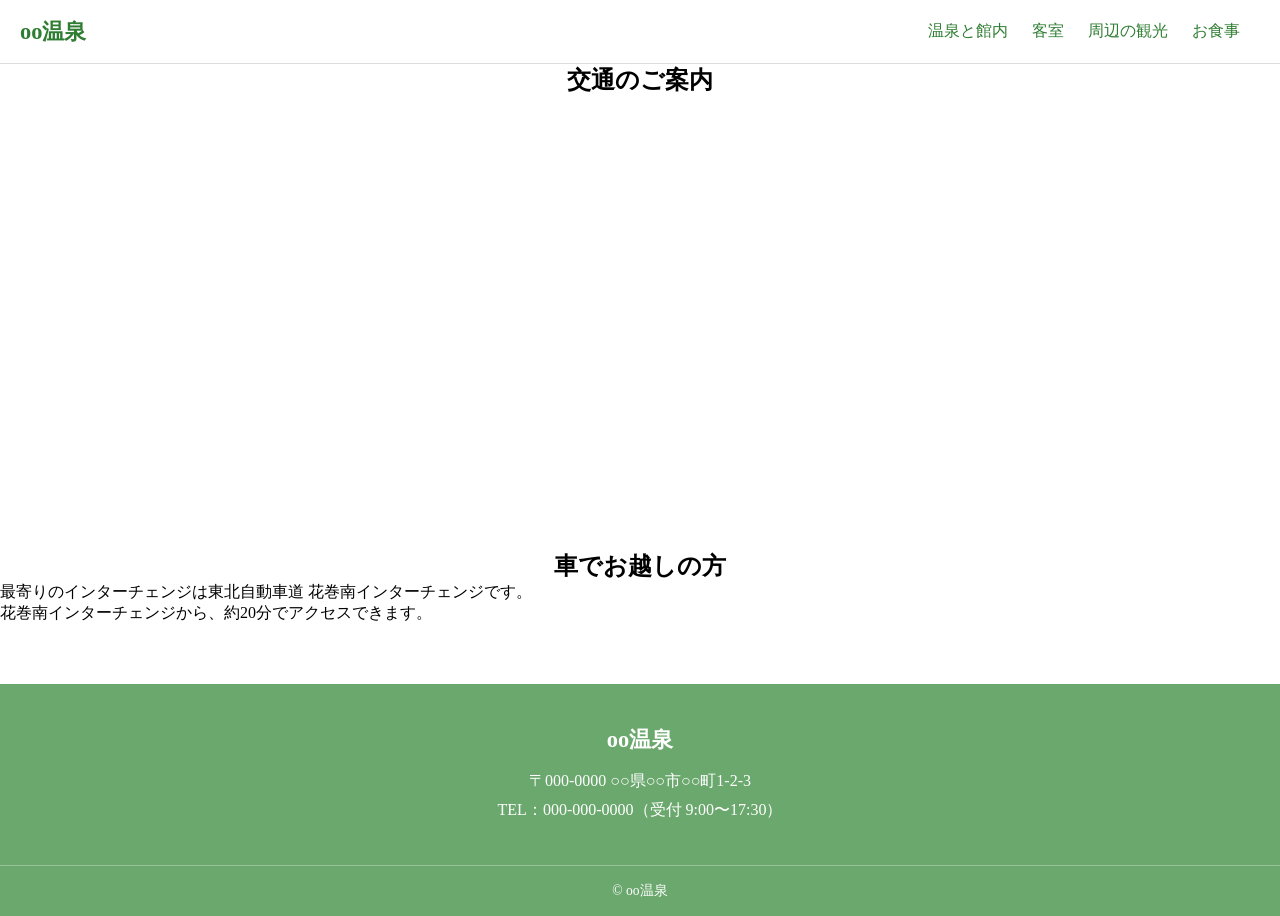
==== access.html @ 84c9ca55 "Merge branch 'feature-information' of github.com:hayqto/team-hotel into feature-information" ====
<!DOCTYPE html>
<html lang="ja">

<head>
    <meta charset="UTF-8">
    <meta name="viewport" content="width=device-width, initial-scale=1.0">
    <link rel="stylesheet" href="css/style.css">
    <link rel="stylesheet" href="access.css">
    <title>アクセス</title>
</head>

<body>
    <header class="onsen-header">
        <div class="header-inner">
            <a href="index.html" class="site-title">oo温泉</a>
            <nav class="onsen-nav">
                <ul>
                    <li><a href="onsen.html">温泉と館内</a></li>
                    <li><a href="rooms.html">客室</a></li>
                    <li><a href="access.html">周辺の観光</a></li>
                    <li><a href="meals.html">お食事</a></li>
                </ul>
            </nav>
        </div>
    </header>
    <main>
        <h2>交通のご案内</h2>
        <iframe
            src="https://www.google.com/maps/embed?pb=!1m18!1m12!1m3!1d3079.986793039101!2d140.9859439759645!3d39.46962707160754!2m3!1f0!2f0!3f0!3m2!1i1024!2i768!4f13.1!3m3!1m2!1s0x5f8f64be81b39d0b%3A0xbaac42d3a31636c8!2z57WQ44Gz44Gu5a6_IOaEm-mao-mkqA!5e0!3m2!1sja!2sjp!4v1793589703754!5m2!1sja!2sjp"
            width="600" height="450" style="border:0;" allowfullscreen="" loading="lazy"
            referrerpolicy="strict-origin-when-cross-origin"></iframe>
        <h2>車でお越しの方</h2>
        <p>最寄りのインターチェンジは東北自動車道 花巻南インターチェンジです。<br>
            花巻南インターチェンジから、約20分でアクセスできます。</p>
    </main>
    
    <footer class="onsen-footer">
        <div class="footer-inner">
            <div class="footer-info">
                <p class="footer-title">oo温泉</p>
                <address>
                    〒000-0000 ○○県○○市○○町1-2-3<br>
                    TEL：000-000-0000（受付 9:00〜17:30）
                </address>
            </div>
        </div>
        <p class="copyright">&copy; oo温泉</p>
    </footer>
</body>

</html>
---- css/style.css ----
* {
    margin: 0;
    padding: 0;
    box-sizing: border-box;
}

/* ヘッダー */
.onsen-header {
    background: #fff;
    border-bottom: 1px solid #ddd;
}

.onsen-header,
.onsen-header a {
    color: #2e7d32;
}

.header-inner {
    /* max-width: 1100px;
  margin: 0 auto; */
    padding: 16px 20px;
    display: flex;
    justify-content: space-between;
    align-items: center;
}

.onsen-nav {
    padding-right: 20px;
}

.site-title {
    font-size: 1.4rem;
    font-weight: bold;
    text-decoration: none;
}

.onsen-nav ul {
    list-style: none;
    display: flex;
    gap: 24px;
}

.onsen-nav a {
    text-decoration: none;
    padding-bottom: 4px;
    border-bottom: 2px solid transparent;
}

.onsen-nav a:hover {
    border-bottom-color: #2e7d32;
}

/* フッター */
.onsen-footer {
    background: #6ba86e;
    color: #fff;
    margin-top: 60px;
}

.footer-inner {
    padding: 40px 20px;
    text-align: center;
}

.footer-title {
    font-size: 1.4rem;
    font-weight: bold;
    margin-bottom: 12px;
}

.onsen-footer address {
    font-style: normal;
    line-height: 1.8;
}

.copyright {
    text-align: center;
    padding: 16px;
    font-size: 0.85rem;
    border-top: 1px solid rgba(255, 255, 255, 0.3);
}

/*見出しのフォントサイズと色*/
.section-title {
    font-family: "游明朝", serif;
    color: #547557;
    font-weight: normal;
}
---- access.css ----
h2 {
    text-align: center;
}
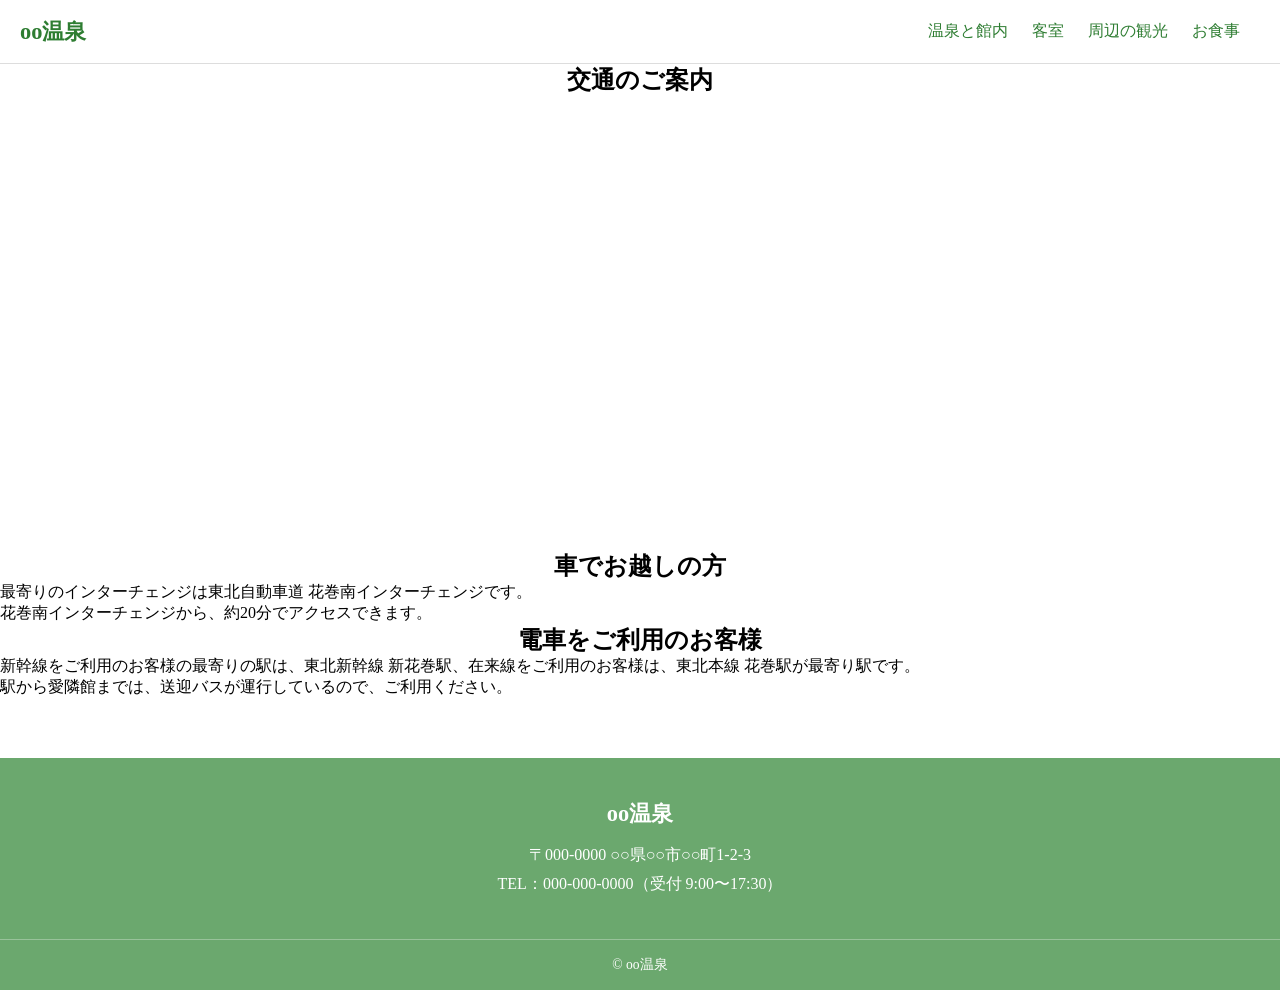
==== commit 376fa1f4: "Merge branch 'main' of github.com:hayqto/team-hotel into feature-top" ====
--- a/access.html
+++ b/access.html
@@ -5,7 +5,7 @@
     <meta charset="UTF-8">
     <meta name="viewport" content="width=device-width, initial-scale=1.0">
     <link rel="stylesheet" href="css/style.css">
-    <link rel="stylesheet" href="access.css">
+    <link rel="stylesheet" href="css/access.css">
     <title>アクセス</title>
 </head>
 
@@ -32,6 +32,11 @@
         <h2>車でお越しの方</h2>
         <p>最寄りのインターチェンジは東北自動車道 花巻南インターチェンジです。<br>
             花巻南インターチェンジから、約20分でアクセスできます。</p>
+        <h2>電車をご利用のお客様</h2>
+        <p>新幹線をご利用のお客様の最寄りの駅は、東北新幹線 新花巻駅、在来線をご利用のお客様は、東北本線 花巻駅が最寄り駅です。<br>
+            駅から愛隣館までは、送迎バスが運行しているので、ご利用ください。</p>
+
+        <div class="navi1"></div>
     </main>
     
     <footer class="onsen-footer">
--- a/css/style.css
+++ b/css/style.css
@@ -2,6 +2,7 @@
     margin: 0;
     padding: 0;
     box-sizing: border-box;
+    font-family: "游明朝",  serif;
 }
 
 /* ヘッダー */
@@ -50,6 +51,46 @@
     border-bottom-color: #2e7d32;
 }
 
+.hero img {
+    width: 100%;
+    height: 450px;
+}
+
+.annai {
+    background-color: #a3d8b4;
+    text-align: center;
+    padding: 40px 24px;
+    width: 80%;
+    max-width: 600px;
+    margin: 0 auto;
+}
+
+.annai p {
+    margin-bottom: 12px;
+    font-weight: bold;
+}
+
+.annai ul {
+    list-style: none;
+}
+.annai a{
+    text-decoration: none;
+}
+
+.annai li+li {
+    margin-top: 8px;
+}
+
+.yado h2{
+    display: inline-block;
+    margin-bottom: 32px;
+    border-bottom: 1px solid #6ba86e;
+}
+.yado {
+    margin-top: 100px;
+    text-align: center;
+}
+
 /* フッター */
 .onsen-footer {
     background: #6ba86e;
--- a/css/access.css
+++ b/css/access.css
@@ -0,0 +1,3 @@
+h2 {
+    text-align: center;
+}
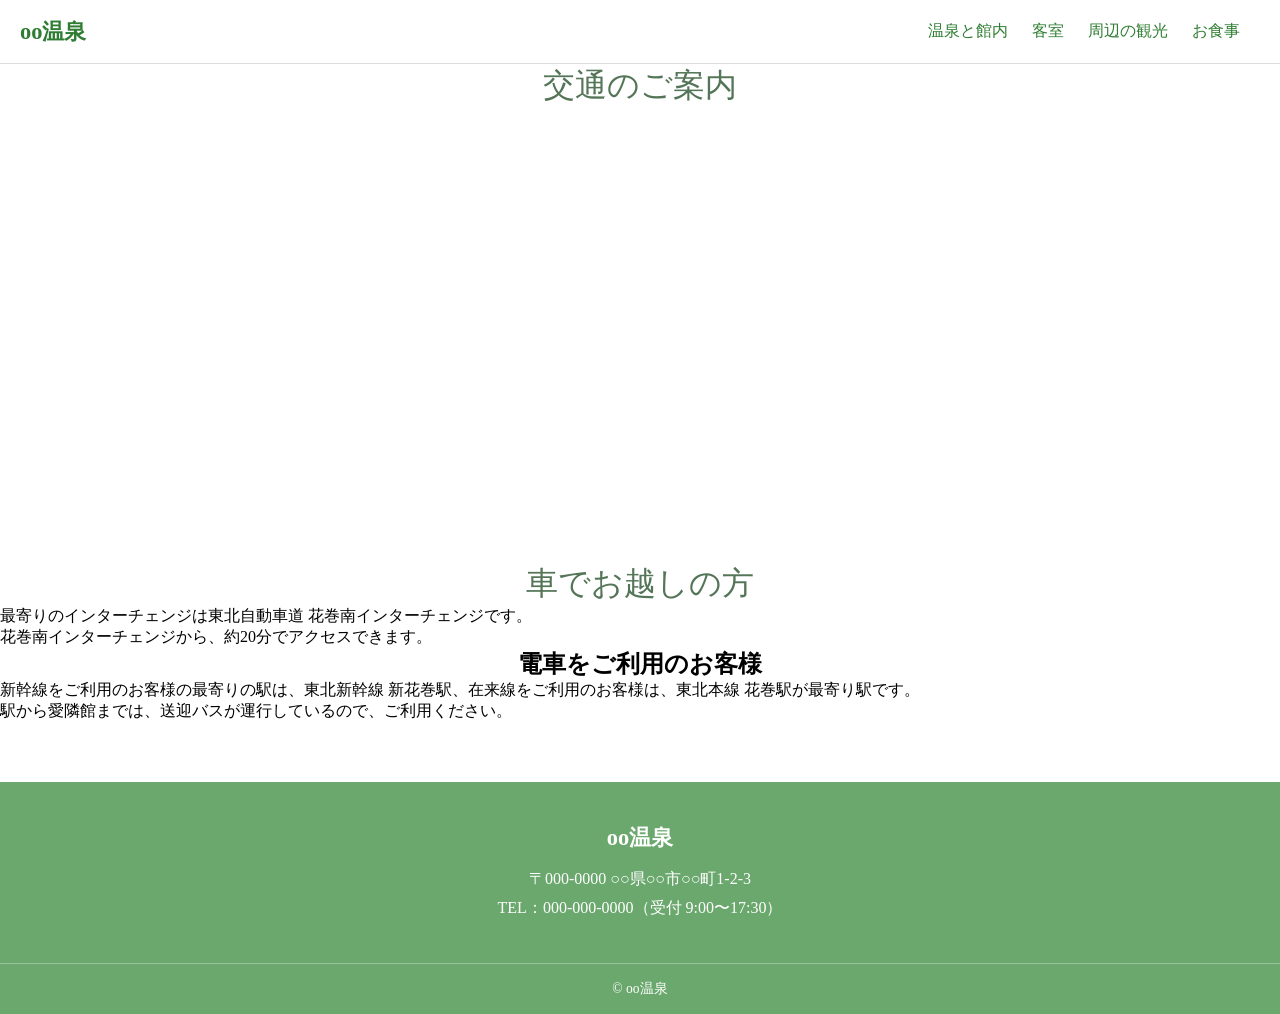
==== commit 51c07236: "imgフォルダの作成とstyle.cssの追記" ====
--- a/access.html
+++ b/access.html
@@ -1,3 +1,4 @@
+
 <!DOCTYPE html>
 <html lang="ja">
 
@@ -23,22 +24,31 @@
             </nav>
         </div>
     </header>
+
     <main>
-        <h2>交通のご案内</h2>
+        <h1 class="section-title">交通のご案内</h1>
+
         <iframe
             src="https://www.google.com/maps/embed?pb=!1m18!1m12!1m3!1d3079.986793039101!2d140.9859439759645!3d39.46962707160754!2m3!1f0!2f0!3f0!3m2!1i1024!2i768!4f13.1!3m3!1m2!1s0x5f8f64be81b39d0b%3A0xbaac42d3a31636c8!2z57WQ44Gz44Gu5a6_IOaEm-mao-mkqA!5e0!3m2!1sja!2sjp!4v1793589703754!5m2!1sja!2sjp"
             width="600" height="450" style="border:0;" allowfullscreen="" loading="lazy"
-            referrerpolicy="strict-origin-when-cross-origin"></iframe>
-        <h2>車でお越しの方</h2>
-        <p>最寄りのインターチェンジは東北自動車道 花巻南インターチェンジです。<br>
-            花巻南インターチェンジから、約20分でアクセスできます。</p>
+            referrerpolicy="strict-origin-when-cross-origin">
+        </iframe>
+
+        <h1 class="section-title">車でお越しの方</h1>
+        <p>
+            最寄りのインターチェンジは東北自動車道 花巻南インターチェンジです。<br>
+            花巻南インターチェンジから、約20分でアクセスできます。
+        </p>
+
         <h2>電車をご利用のお客様</h2>
-        <p>新幹線をご利用のお客様の最寄りの駅は、東北新幹線 新花巻駅、在来線をご利用のお客様は、東北本線 花巻駅が最寄り駅です。<br>
-            駅から愛隣館までは、送迎バスが運行しているので、ご利用ください。</p>
+        <p>
+            新幹線をご利用のお客様の最寄りの駅は、東北新幹線 新花巻駅、在来線をご利用のお客様は、東北本線 花巻駅が最寄り駅です。<br>
+            駅から愛隣館までは、送迎バスが運行しているので、ご利用ください。
+        </p>
 
         <div class="navi1"></div>
     </main>
-    
+
     <footer class="onsen-footer">
         <div class="footer-inner">
             <div class="footer-info">
@@ -53,4 +63,4 @@
     </footer>
 </body>
 
-</html>+</html>
--- a/css/style.css
+++ b/css/style.css
@@ -2,7 +2,6 @@
     margin: 0;
     padding: 0;
     box-sizing: border-box;
-    font-family: "游明朝",  serif;
 }
 
 /* ヘッダー */
@@ -51,46 +50,6 @@
     border-bottom-color: #2e7d32;
 }
 
-.hero img {
-    width: 100%;
-    height: 450px;
-}
-
-.annai {
-    background-color: #a3d8b4;
-    text-align: center;
-    padding: 40px 24px;
-    width: 80%;
-    max-width: 600px;
-    margin: 0 auto;
-}
-
-.annai p {
-    margin-bottom: 12px;
-    font-weight: bold;
-}
-
-.annai ul {
-    list-style: none;
-}
-.annai a{
-    text-decoration: none;
-}
-
-.annai li+li {
-    margin-top: 8px;
-}
-
-.yado h2{
-    display: inline-block;
-    margin-bottom: 32px;
-    border-bottom: 1px solid #6ba86e;
-}
-.yado {
-    margin-top: 100px;
-    text-align: center;
-}
-
 /* フッター */
 .onsen-footer {
     background: #6ba86e;
@@ -126,4 +85,8 @@
     font-family: "游明朝", serif;
     color: #547557;
     font-weight: normal;
+}
+
+h1 {
+    text-align: center;
 }
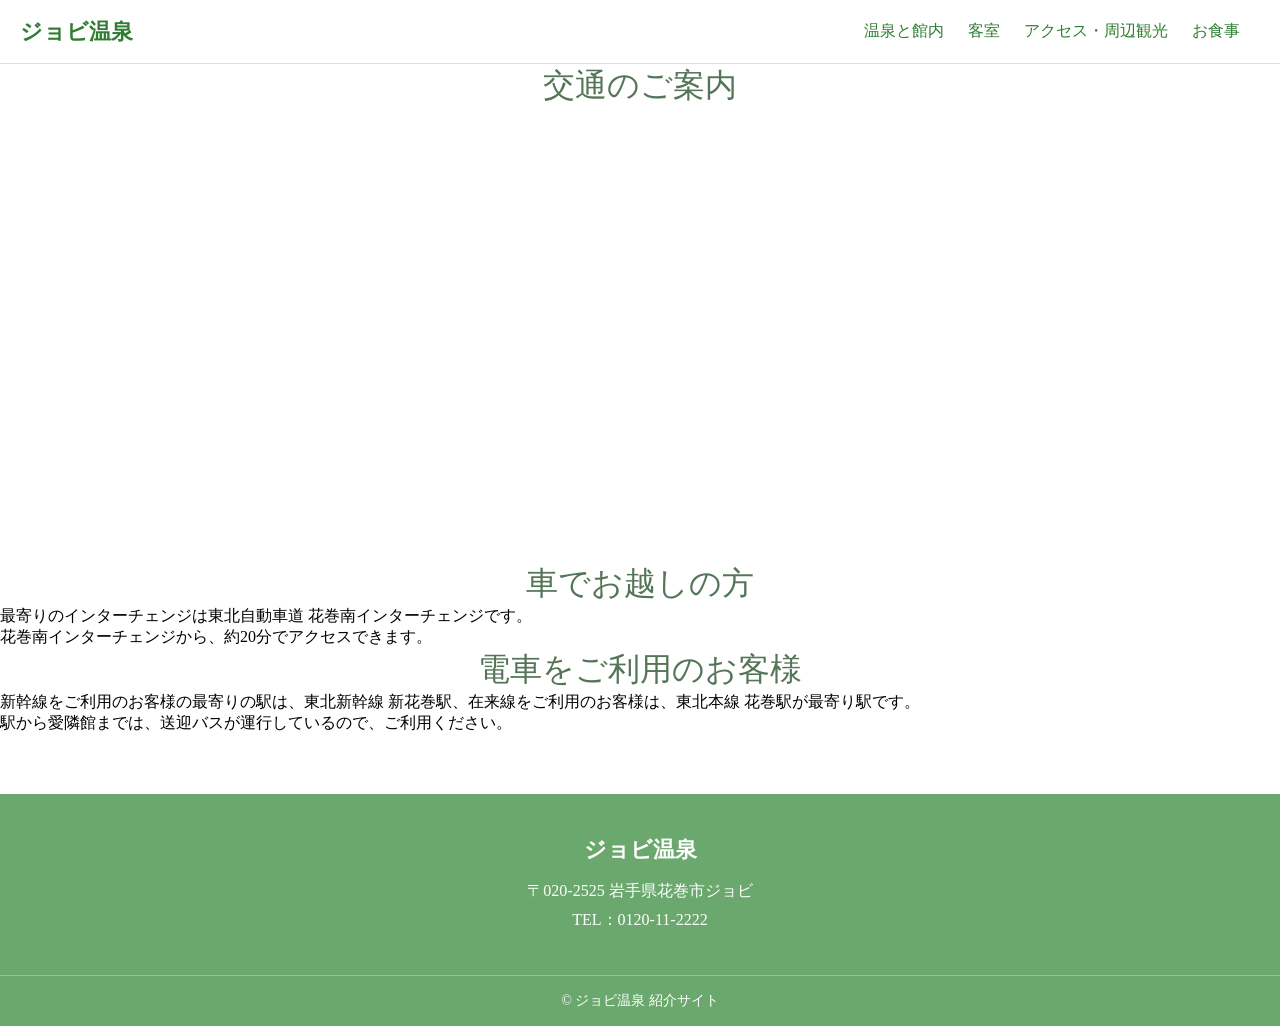
==== commit 3be5e1c1: "access.htmlを編集" ====
--- a/access.html
+++ b/access.html
@@ -1,4 +1,3 @@
-
 <!DOCTYPE html>
 <html lang="ja">
 
@@ -11,56 +10,45 @@
 </head>
 
 <body>
-    <header class="onsen-header">
+    <header class="onsen-header section-title">
         <div class="header-inner">
-            <a href="index.html" class="site-title">oo温泉</a>
+            <a href="index.html" class="site-title">ジョビ温泉</a>
             <nav class="onsen-nav">
                 <ul>
                     <li><a href="onsen.html">温泉と館内</a></li>
                     <li><a href="rooms.html">客室</a></li>
-                    <li><a href="access.html">周辺の観光</a></li>
+                    <li><a href="access.html">アクセス・周辺観光</a></li>
                     <li><a href="meals.html">お食事</a></li>
                 </ul>
             </nav>
         </div>
     </header>
-
     <main>
         <h1 class="section-title">交通のご案内</h1>
-
         <iframe
             src="https://www.google.com/maps/embed?pb=!1m18!1m12!1m3!1d3079.986793039101!2d140.9859439759645!3d39.46962707160754!2m3!1f0!2f0!3f0!3m2!1i1024!2i768!4f13.1!3m3!1m2!1s0x5f8f64be81b39d0b%3A0xbaac42d3a31636c8!2z57WQ44Gz44Gu5a6_IOaEm-mao-mkqA!5e0!3m2!1sja!2sjp!4v1793589703754!5m2!1sja!2sjp"
             width="600" height="450" style="border:0;" allowfullscreen="" loading="lazy"
-            referrerpolicy="strict-origin-when-cross-origin">
-        </iframe>
-
+            referrerpolicy="strict-origin-when-cross-origin"></iframe>
         <h1 class="section-title">車でお越しの方</h1>
-        <p>
-            最寄りのインターチェンジは東北自動車道 花巻南インターチェンジです。<br>
-            花巻南インターチェンジから、約20分でアクセスできます。
-        </p>
-
-        <h2>電車をご利用のお客様</h2>
-        <p>
-            新幹線をご利用のお客様の最寄りの駅は、東北新幹線 新花巻駅、在来線をご利用のお客様は、東北本線 花巻駅が最寄り駅です。<br>
-            駅から愛隣館までは、送迎バスが運行しているので、ご利用ください。
-        </p>
-
-        <div class="navi1"></div>
+        <p>最寄りのインターチェンジは東北自動車道 花巻南インターチェンジです。<br>
+            花巻南インターチェンジから、約20分でアクセスできます。</p>
+        <h1 class="section-title">電車をご利用のお客様</h1>
+        <p>新幹線をご利用のお客様の最寄りの駅は、東北新幹線 新花巻駅、在来線をご利用のお客様は、東北本線 花巻駅が最寄り駅です。<br>
+            駅から愛隣館までは、送迎バスが運行しているので、ご利用ください。</p>
     </main>
-
+    
     <footer class="onsen-footer">
         <div class="footer-inner">
             <div class="footer-info">
-                <p class="footer-title">oo温泉</p>
+                <p class="footer-title">ジョビ温泉</p>
                 <address>
-                    〒000-0000 ○○県○○市○○町1-2-3<br>
-                    TEL：000-000-0000（受付 9:00〜17:30）
+                    〒020-2525 岩手県花巻市ジョビ<br>
+                    TEL：0120-11-2222
                 </address>
             </div>
         </div>
-        <p class="copyright">&copy; oo温泉</p>
+        <p class="copyright">&copy; ジョビ温泉 紹介サイト</p>
     </footer>
 </body>
 
-</html>
+</html>
--- a/css/style.css
+++ b/css/style.css
@@ -1,7 +1,9 @@
+
 * {
     margin: 0;
     padding: 0;
     box-sizing: border-box;
+    font-family: "游明朝", serif;
 }
 
 /* ヘッダー */
@@ -17,7 +19,7 @@
 
 .header-inner {
     /* max-width: 1100px;
-  margin: 0 auto; */
+    margin: 0 auto; */
     padding: 16px 20px;
     display: flex;
     justify-content: space-between;
@@ -50,6 +52,48 @@
     border-bottom-color: #2e7d32;
 }
 
+.hero img {
+    width: 100%;
+    height: 450px;
+}
+
+.annai {
+    background-color: #a3d8b4;
+    text-align: center;
+    padding: 40px 24px;
+    width: 80%;
+    max-width: 600px;
+    margin: 0 auto;
+}
+
+.annai p {
+    margin-bottom: 12px;
+    font-weight: bold;
+}
+
+.annai ul {
+    list-style: none;
+}
+
+.annai a {
+    text-decoration: none;
+}
+
+.annai li+li {
+    margin-top: 8px;
+}
+
+.yado h2 {
+    display: inline-block;
+    margin-bottom: 32px;
+    border-bottom: 1px solid #6ba86e;
+}
+
+.yado {
+    margin-top: 100px;
+    text-align: center;
+}
+
 /* フッター */
 .onsen-footer {
     background: #6ba86e;
@@ -80,7 +124,7 @@
     border-top: 1px solid rgba(255, 255, 255, 0.3);
 }
 
-/*見出しのフォントサイズと色*/
+/* 見出しのフォントサイズと色 */
 .section-title {
     font-family: "游明朝", serif;
     color: #547557;
@@ -89,4 +133,4 @@
 
 h1 {
     text-align: center;
-}+}
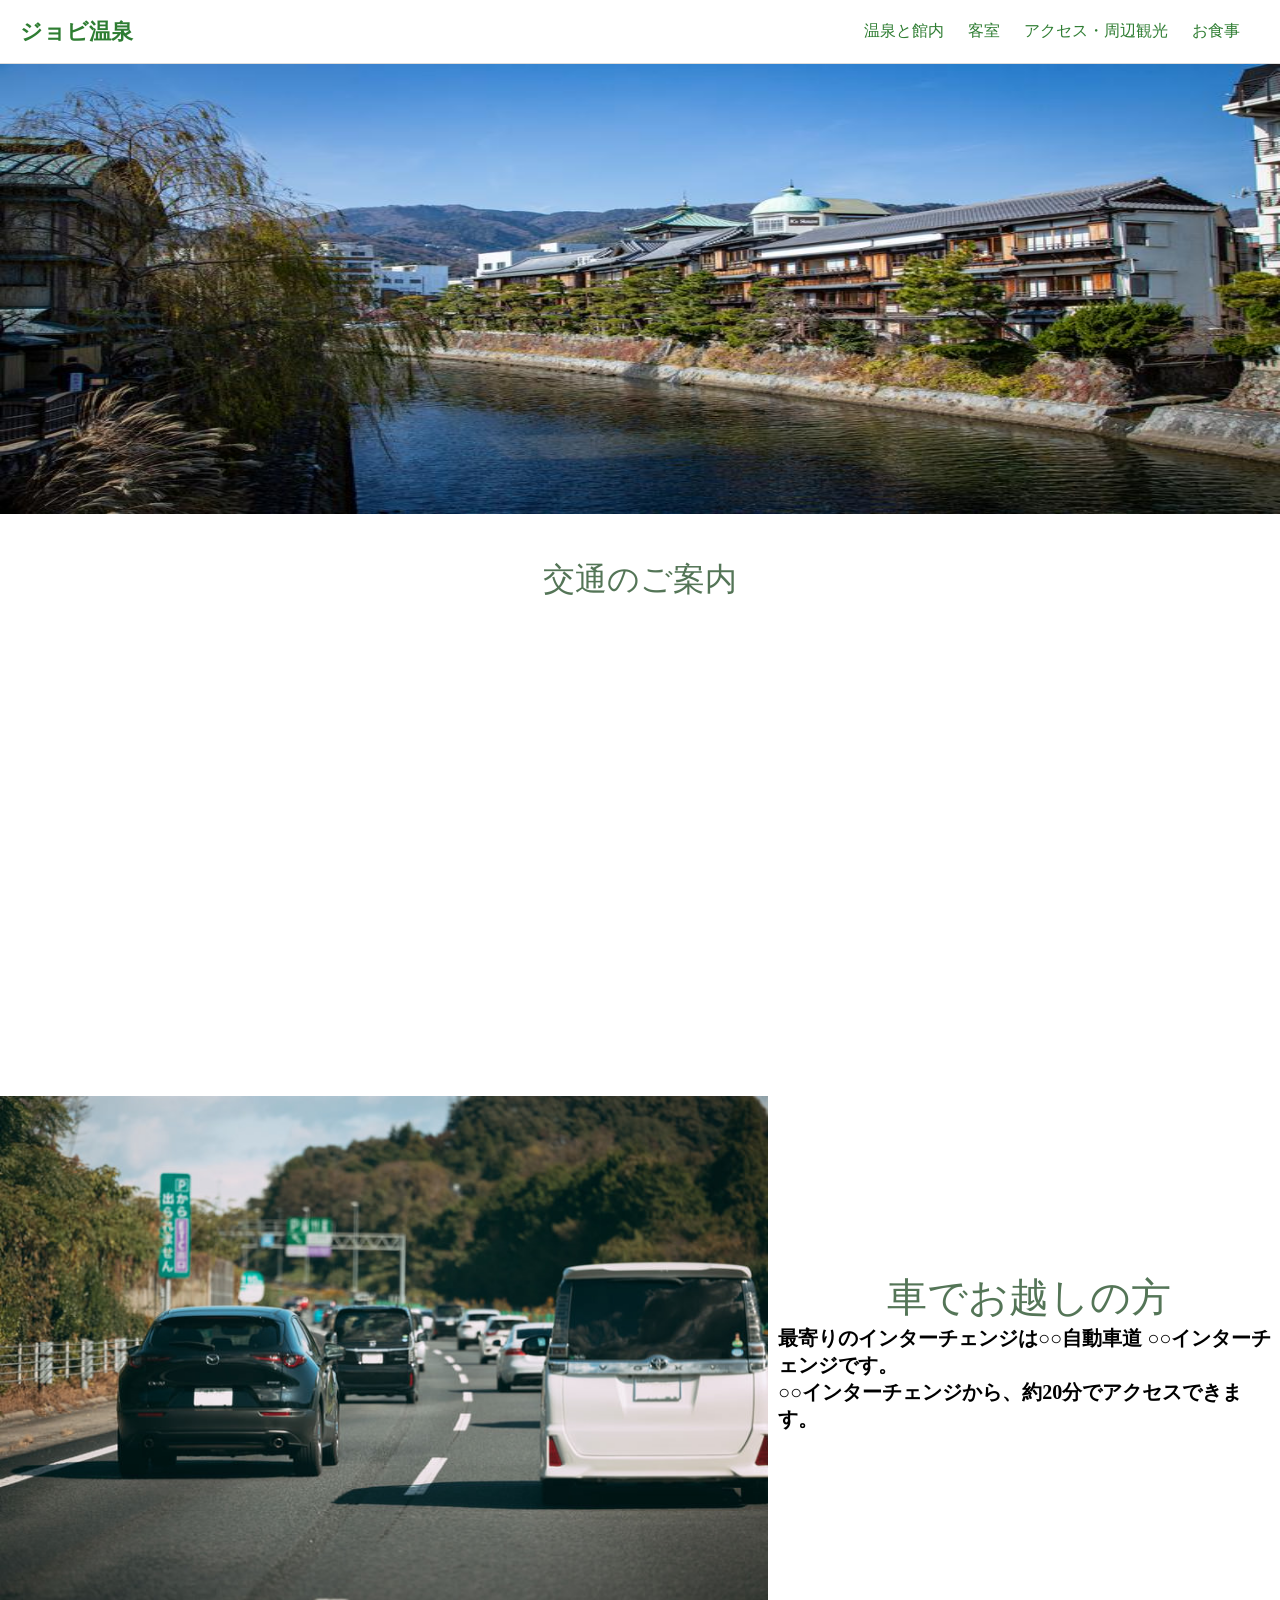
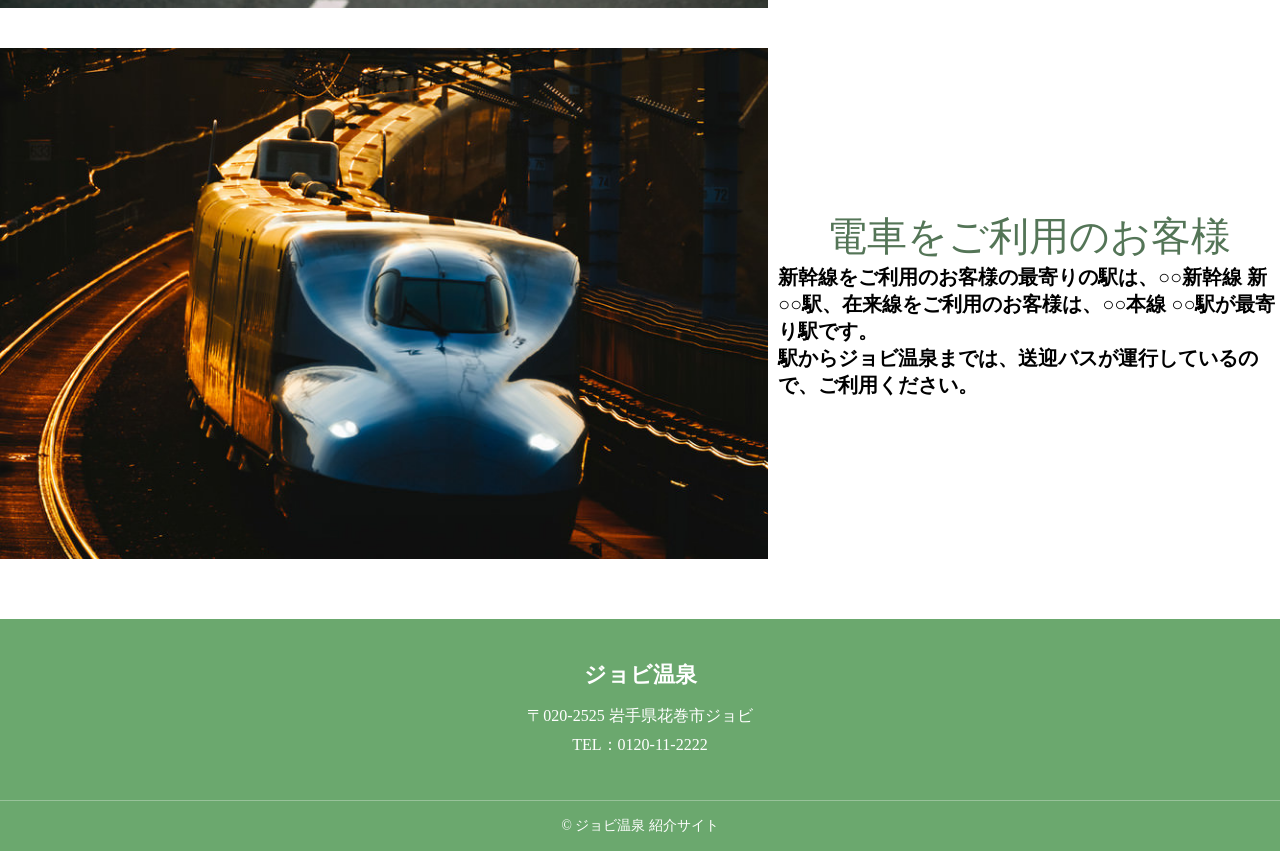
==== commit bd106288: "access.cssの追記とaccess.htmlの編集" ====
--- a/access.html
+++ b/access.html
@@ -24,17 +24,34 @@
         </div>
     </header>
     <main>
+        <section class="hero">
+            <img src="img/top-access.jpg" alt="アクセスのトップ画像">
+        </section>
+
         <h1 class="section-title">交通のご案内</h1>
         <iframe
             src="https://www.google.com/maps/embed?pb=!1m18!1m12!1m3!1d3079.986793039101!2d140.9859439759645!3d39.46962707160754!2m3!1f0!2f0!3f0!3m2!1i1024!2i768!4f13.1!3m3!1m2!1s0x5f8f64be81b39d0b%3A0xbaac42d3a31636c8!2z57WQ44Gz44Gu5a6_IOaEm-mao-mkqA!5e0!3m2!1sja!2sjp!4v1793589703754!5m2!1sja!2sjp"
             width="600" height="450" style="border:0;" allowfullscreen="" loading="lazy"
-            referrerpolicy="strict-origin-when-cross-origin"></iframe>
-        <h1 class="section-title">車でお越しの方</h1>
-        <p>最寄りのインターチェンジは東北自動車道 花巻南インターチェンジです。<br>
-            花巻南インターチェンジから、約20分でアクセスできます。</p>
-        <h1 class="section-title">電車をご利用のお客様</h1>
-        <p>新幹線をご利用のお客様の最寄りの駅は、東北新幹線 新花巻駅、在来線をご利用のお客様は、東北本線 花巻駅が最寄り駅です。<br>
-            駅から愛隣館までは、送迎バスが運行しているので、ご利用ください。</p>
+            referrerpolicy="strict-origin-when-cross-origin">
+        </iframe>
+
+    <div class="box">
+        <img src="img/car.jpg" alt="車">
+        <div class="access">
+            <h1 class="section-title">車でお越しの方</h1>
+            <p>最寄りのインターチェンジは○○自動車道 ○○インターチェンジです。<br>
+            ○○インターチェンジから、約20分でアクセスできます。</p>
+        </div>
+    </div>
+    
+    <div class="box">
+        <img src="img/train.jpg" alt="電車">
+        <div class="access">
+            <h1 class="section-title">電車をご利用のお客様</h1>
+            <p>新幹線をご利用のお客様の最寄りの駅は、○○新幹線 新○○駅、在来線をご利用のお客様は、○○本線 ○○駅が最寄り駅です。<br>
+                駅からジョビ温泉までは、送迎バスが運行しているので、ご利用ください。</p>
+        </div>
+    </div>
     </main>
     
     <footer class="onsen-footer">
--- a/css/style.css
+++ b/css/style.css
@@ -3,13 +3,15 @@
     margin: 0;
     padding: 0;
     box-sizing: border-box;
-    font-family: "游明朝", serif;
 }
 
 /* ヘッダー */
 .onsen-header {
-    background: #fff;
+    background: rgba(255, 255, 255, 0.9);
     border-bottom: 1px solid #ddd;
+    position: sticky;
+    top: 0;
+    z-index: 100;
 }
 
 .onsen-header,
--- a/css/access.css
+++ b/css/access.css
@@ -1,3 +1,26 @@
-h2 {
-    text-align: center;
+.box {
+    display: flex;
+    align-items: center;
+    gap: 10px;
+    margin-bottom: 40px;
+}
+
+img {
+    width: 60%;
+    height: auto;
+}
+
+.access {
+    flex: 1;
+    font-weight: bold;
+    font-size: 20px;
+}
+
+iframe {
+    width: 100%;
+    margin-bottom: 40px;
+}
+
+section {
+    margin-bottom: 40px;
 }
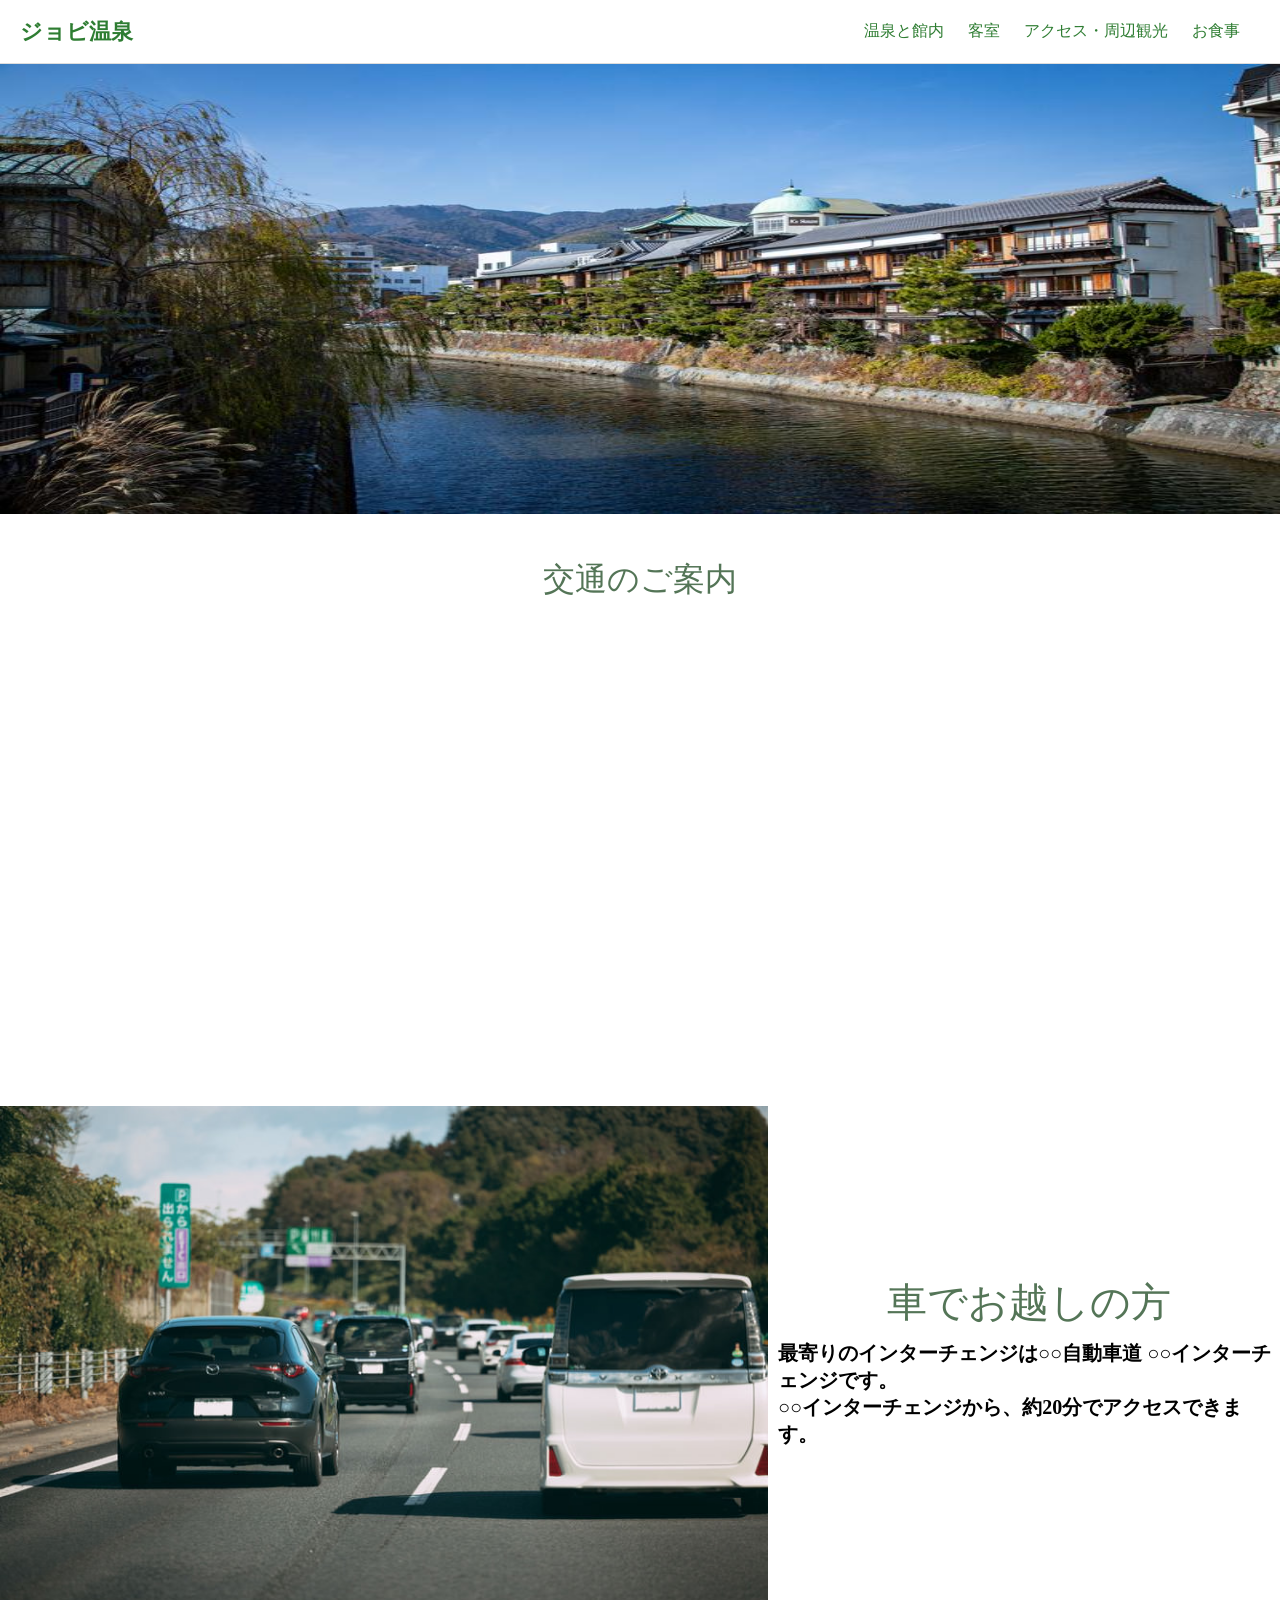
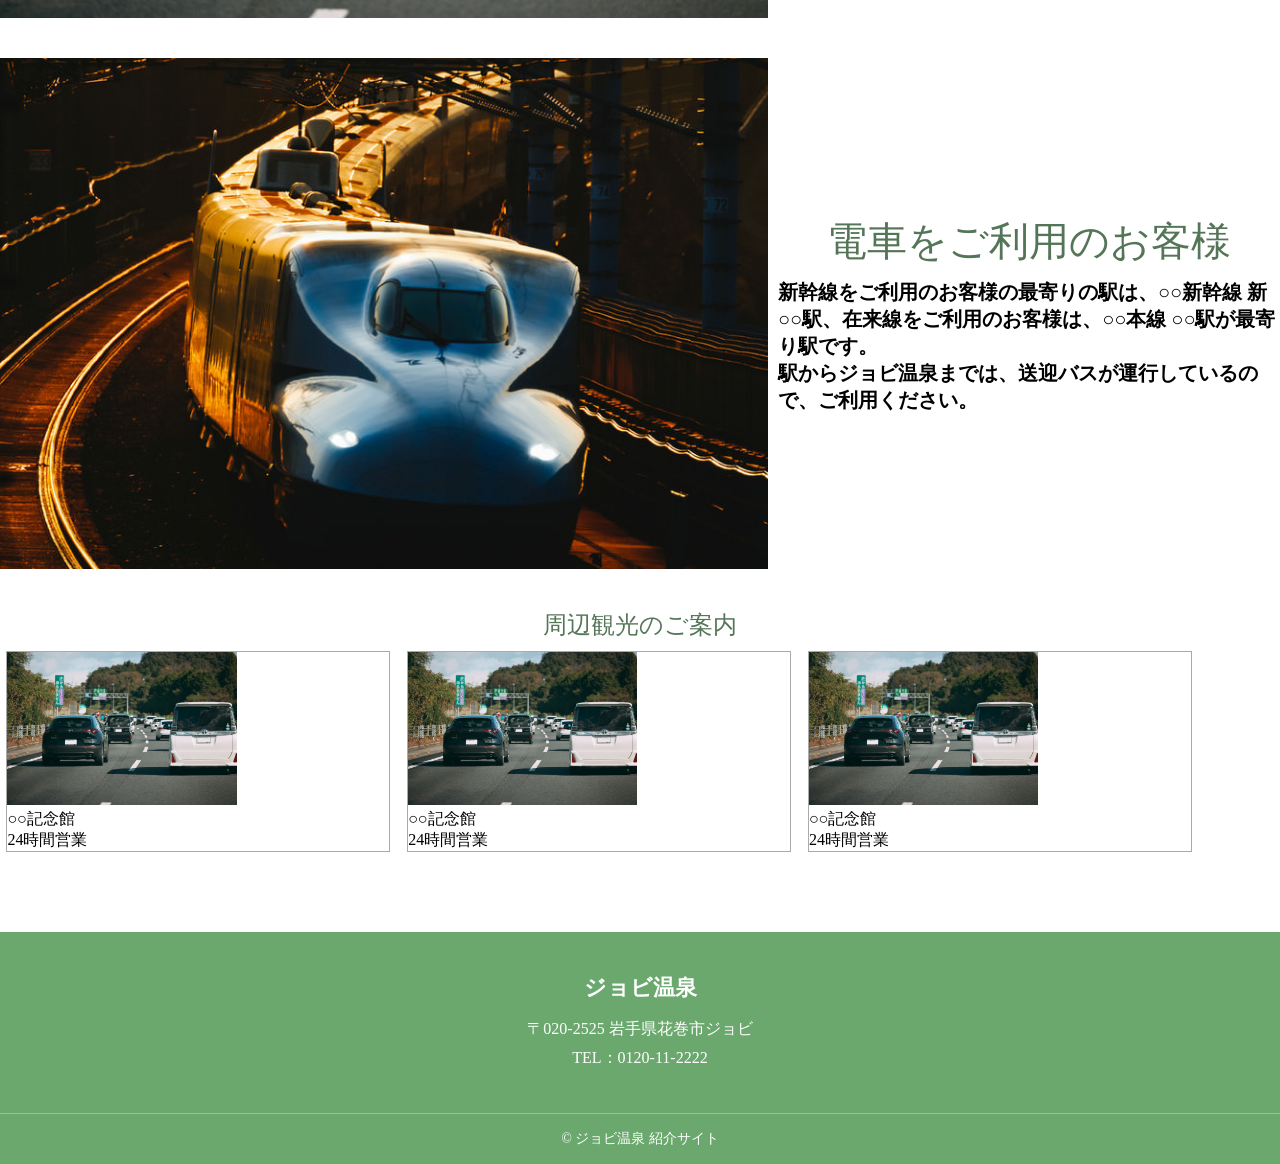
==== commit cc347a47: "access.htmlに周辺観光の追加" ====
--- a/access.html
+++ b/access.html
@@ -52,6 +52,38 @@
                 駅からジョビ温泉までは、送迎バスが運行しているので、ご利用ください。</p>
         </div>
     </div>
+
+    <section>
+        <h1 class="section-title">周辺観光のご案内</h1>
+
+        <div class="kanko">
+            <img src="img/car.jpg" alt="観光" class="kanko-list">
+
+            <div class="kanko-access">
+                <p>○○記念館</p>
+                <p>24時間営業</p>
+            </div>
+        </div>
+
+        <div class="kanko">
+            <img src="img/car.jpg" alt="観光" class="kanko-list">
+
+            <div class="kanko-access">
+                <p>○○記念館</p>
+                <p>24時間営業</p>
+            </div>
+        </div>
+
+        <div class="kanko">
+            <img src="img/car.jpg" alt="観光" class="kanko-list">
+
+            <div class="kanko-access">
+                <p>○○記念館</p>
+                <p>24時間営業</p>
+            </div>
+        </div>
+
+    </section>
     </main>
     
     <footer class="onsen-footer">
--- a/css/access.css
+++ b/css/access.css
@@ -3,6 +3,10 @@
     align-items: center;
     gap: 10px;
     margin-bottom: 40px;
+}
+
+h1 {
+    margin-bottom: 10px;
 }
 
 img {
@@ -23,4 +27,19 @@
 
 section {
     margin-bottom: 40px;
+}
+
+.kanko {
+    width: 30%;
+    display: inline-block;
+    margin: 0 0.5% 20px;
+    border: 1px solid #aaa;
+    box-sizing: border-box;
+}
+
+/* 駐車場の画像 */
+.kanko-list img {
+    width: 100%;
+    height: 240px;
+    display: block;
 }
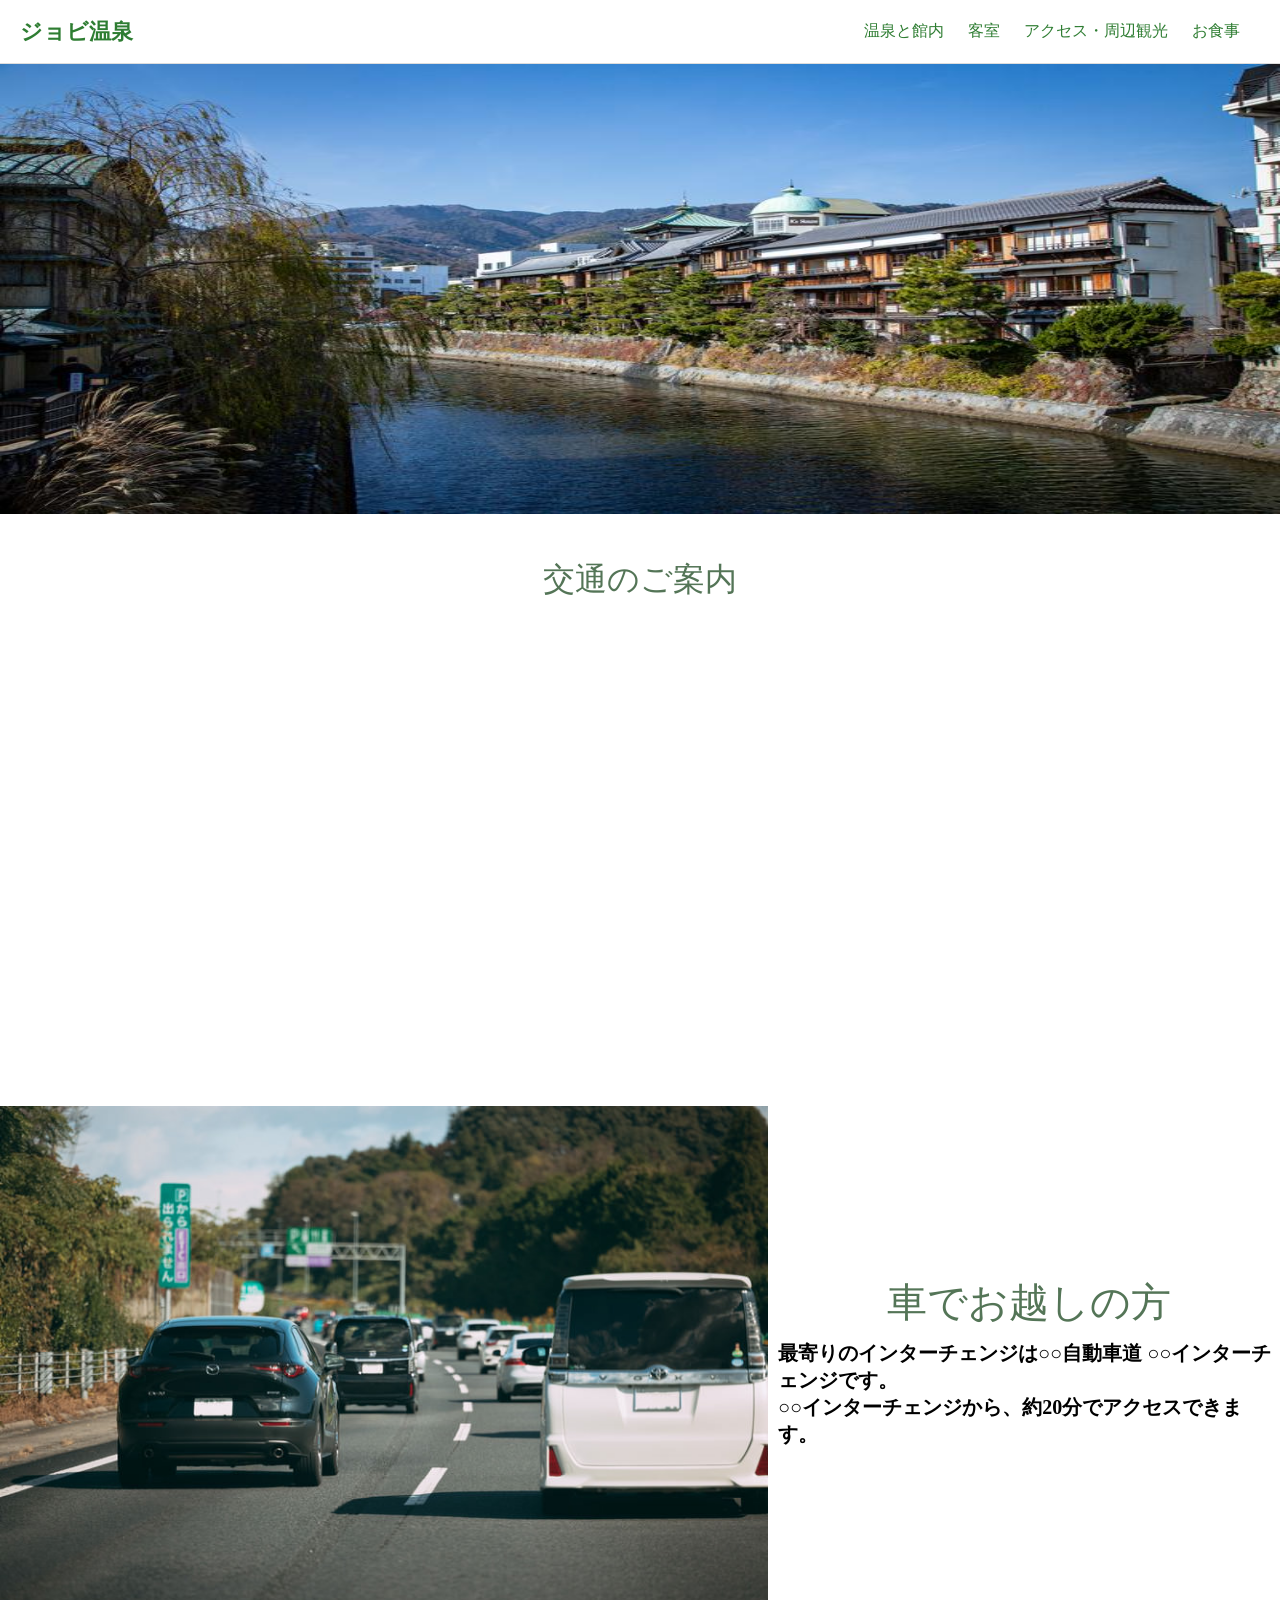
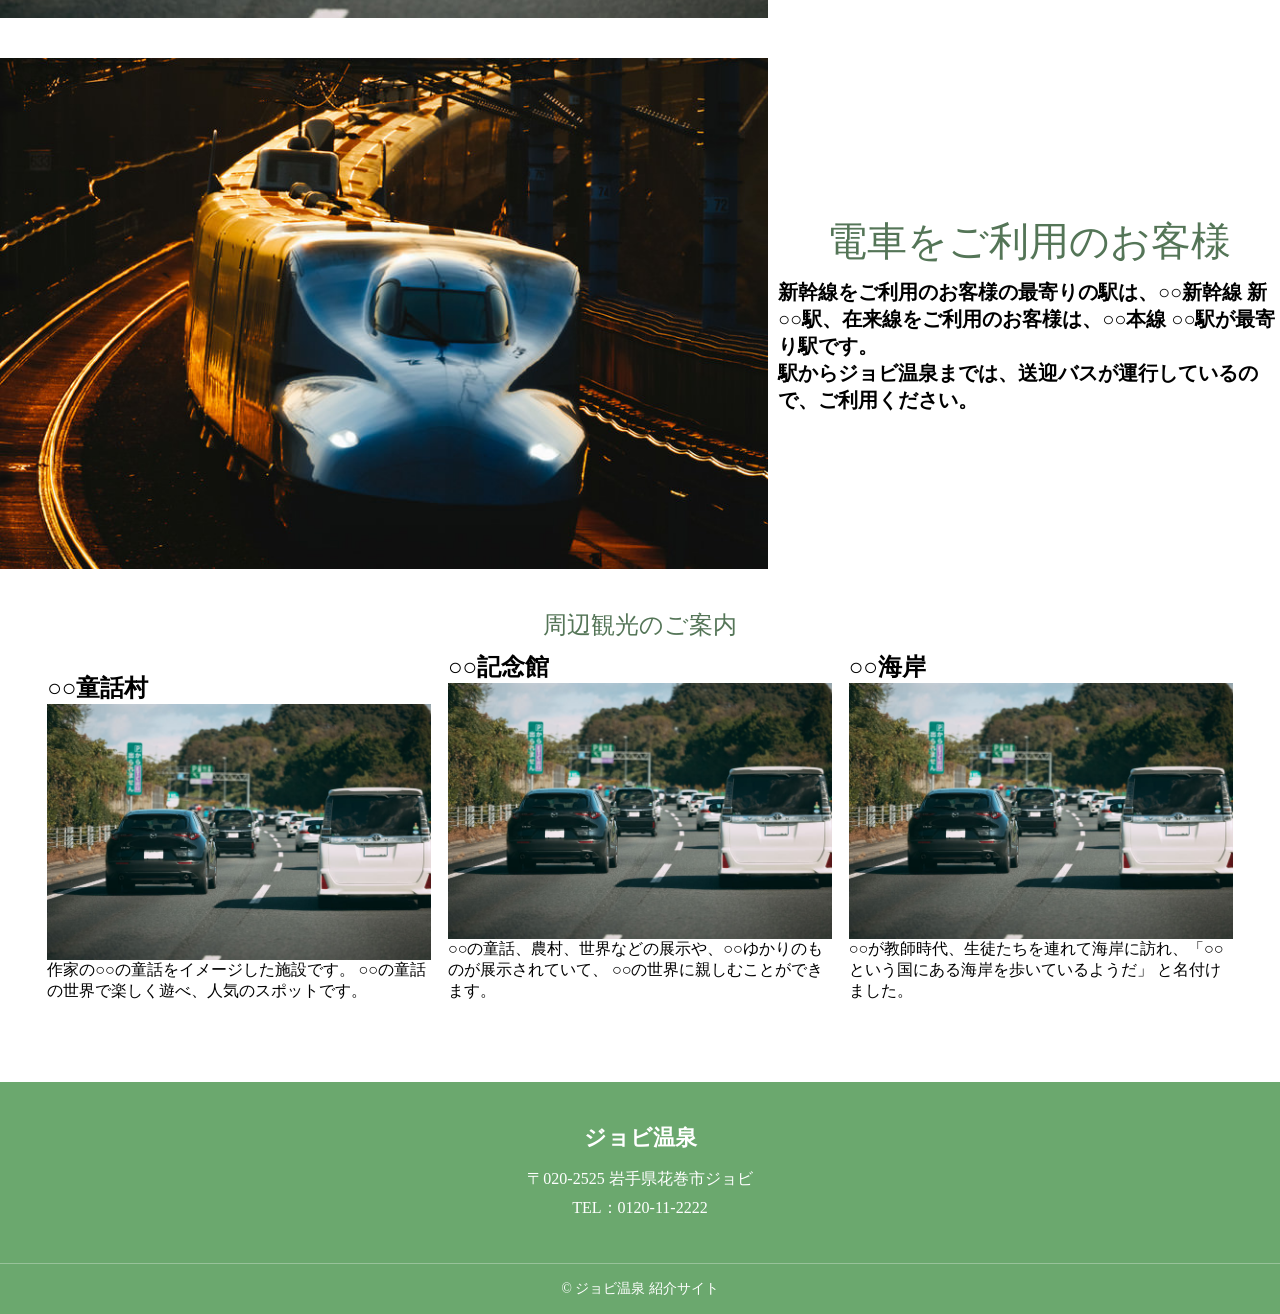
==== commit 645ca8f3: "access.cssの編集とaccess.htmlに周辺観光追加" ====
--- a/access.html
+++ b/access.html
@@ -53,33 +53,38 @@
         </div>
     </div>
 
-    <section>
+    <section class="spot">
         <h1 class="section-title">周辺観光のご案内</h1>
 
         <div class="kanko">
+            <h2>○○童話村</h2>
             <img src="img/car.jpg" alt="観光" class="kanko-list">
 
             <div class="kanko-access">
-                <p>○○記念館</p>
-                <p>24時間営業</p>
+                <p>作家の○○の童話をイメージした施設です。
+                ○○の童話の世界で楽しく遊べ、人気のスポットです。</p>
             </div>
         </div>
 
         <div class="kanko">
+            <h2 class="spot-name">○○記念館</h2>
             <img src="img/car.jpg" alt="観光" class="kanko-list">
 
             <div class="kanko-access">
-                <p>○○記念館</p>
-                <p>24時間営業</p>
+                <p>○○の童話、農村、世界などの展示や、○○ゆかりのものが展示されていて、
+                ○○の世界に親しむことができます。
+                </p>
             </div>
         </div>
 
         <div class="kanko">
+            <h2>○○海岸</h2>
             <img src="img/car.jpg" alt="観光" class="kanko-list">
 
             <div class="kanko-access">
-                <p>○○記念館</p>
-                <p>24時間営業</p>
+                <p>○○が教師時代、生徒たちを連れて海岸に訪れ、「○○という国にある海岸を歩いているようだ」
+                と名付けました。
+                </p>
             </div>
         </div>
 
--- a/css/access.css
+++ b/css/access.css
@@ -29,12 +29,17 @@
     margin-bottom: 40px;
 }
 
+.spot {
+    text-align: center;
+}
+
 .kanko {
     width: 30%;
     display: inline-block;
     margin: 0 0.5% 20px;
-    border: 1px solid #aaa;
     box-sizing: border-box;
+    align-items: center;
+    text-align: left;
 }
 
 /* 駐車場の画像 */
@@ -42,4 +47,9 @@
     width: 100%;
     height: 240px;
     display: block;
+}
+
+.kanko-list {
+    display: block;
+    width: 100%;
 }
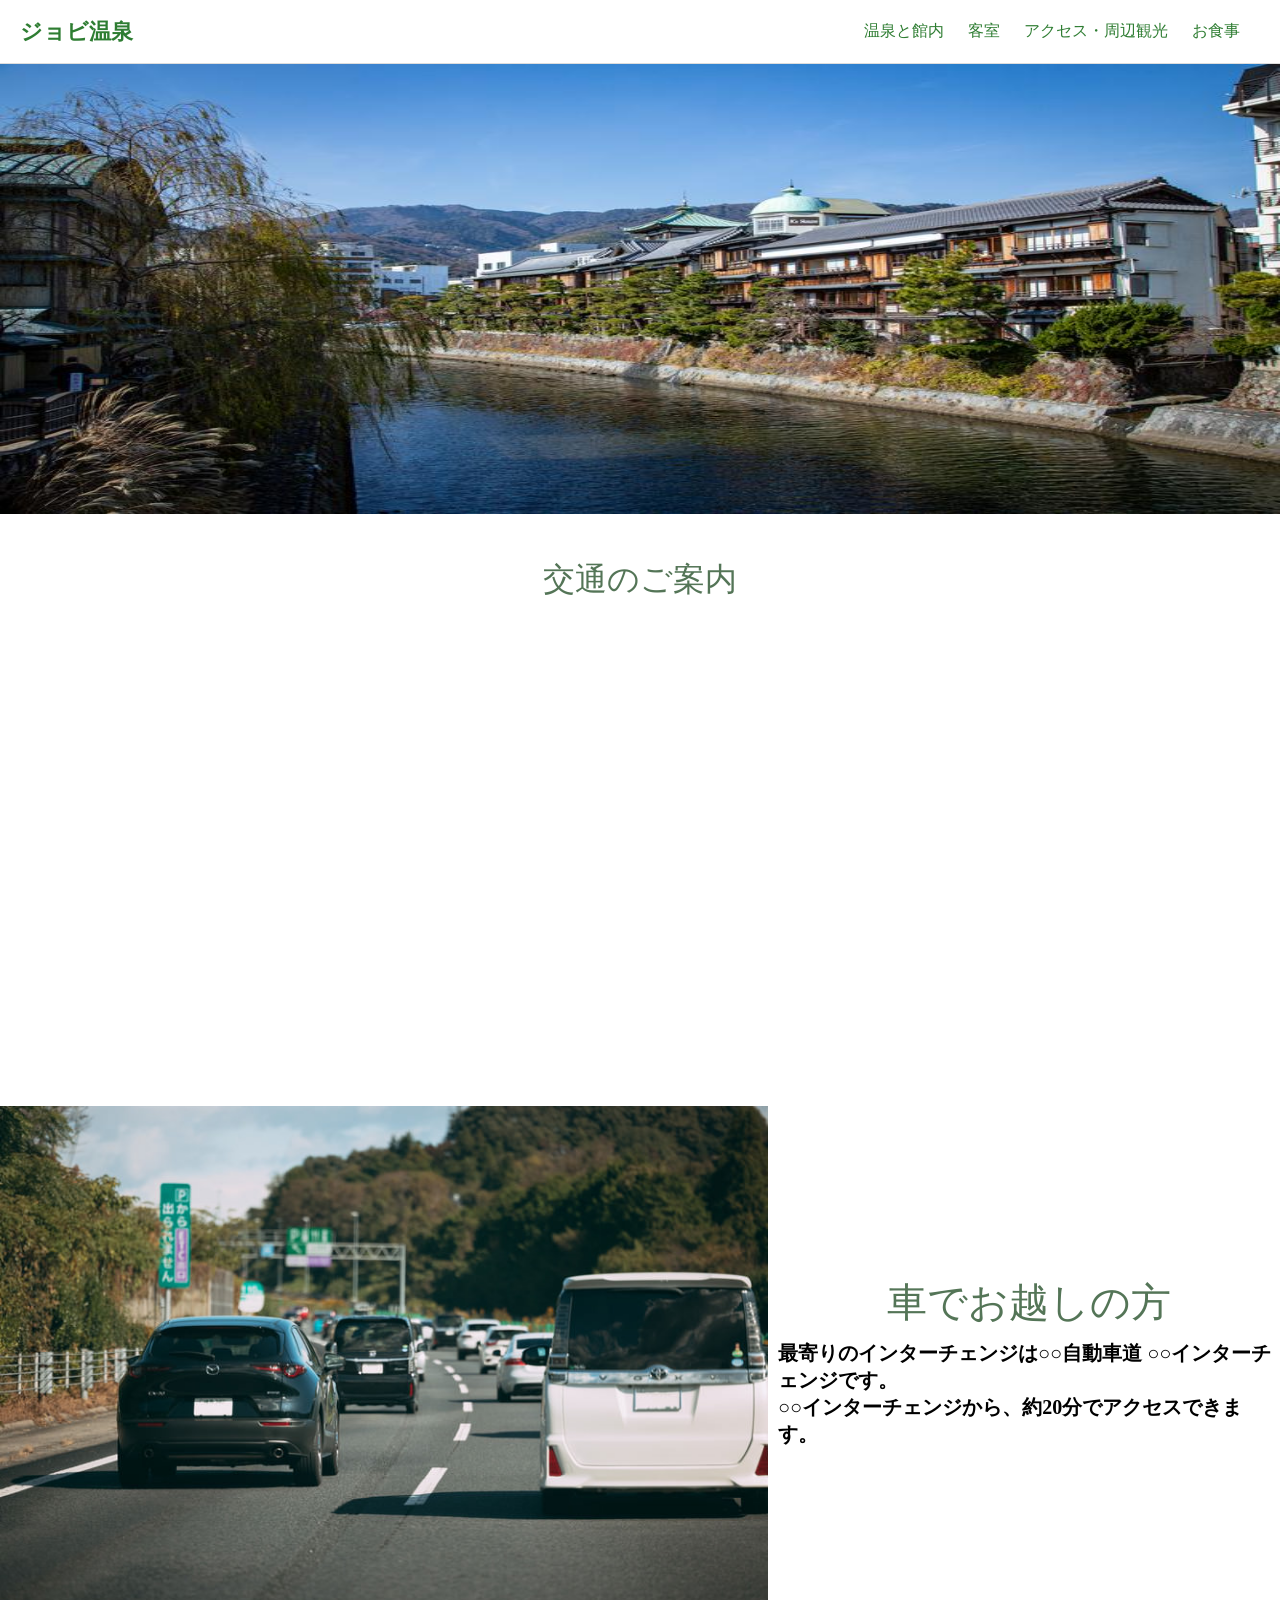
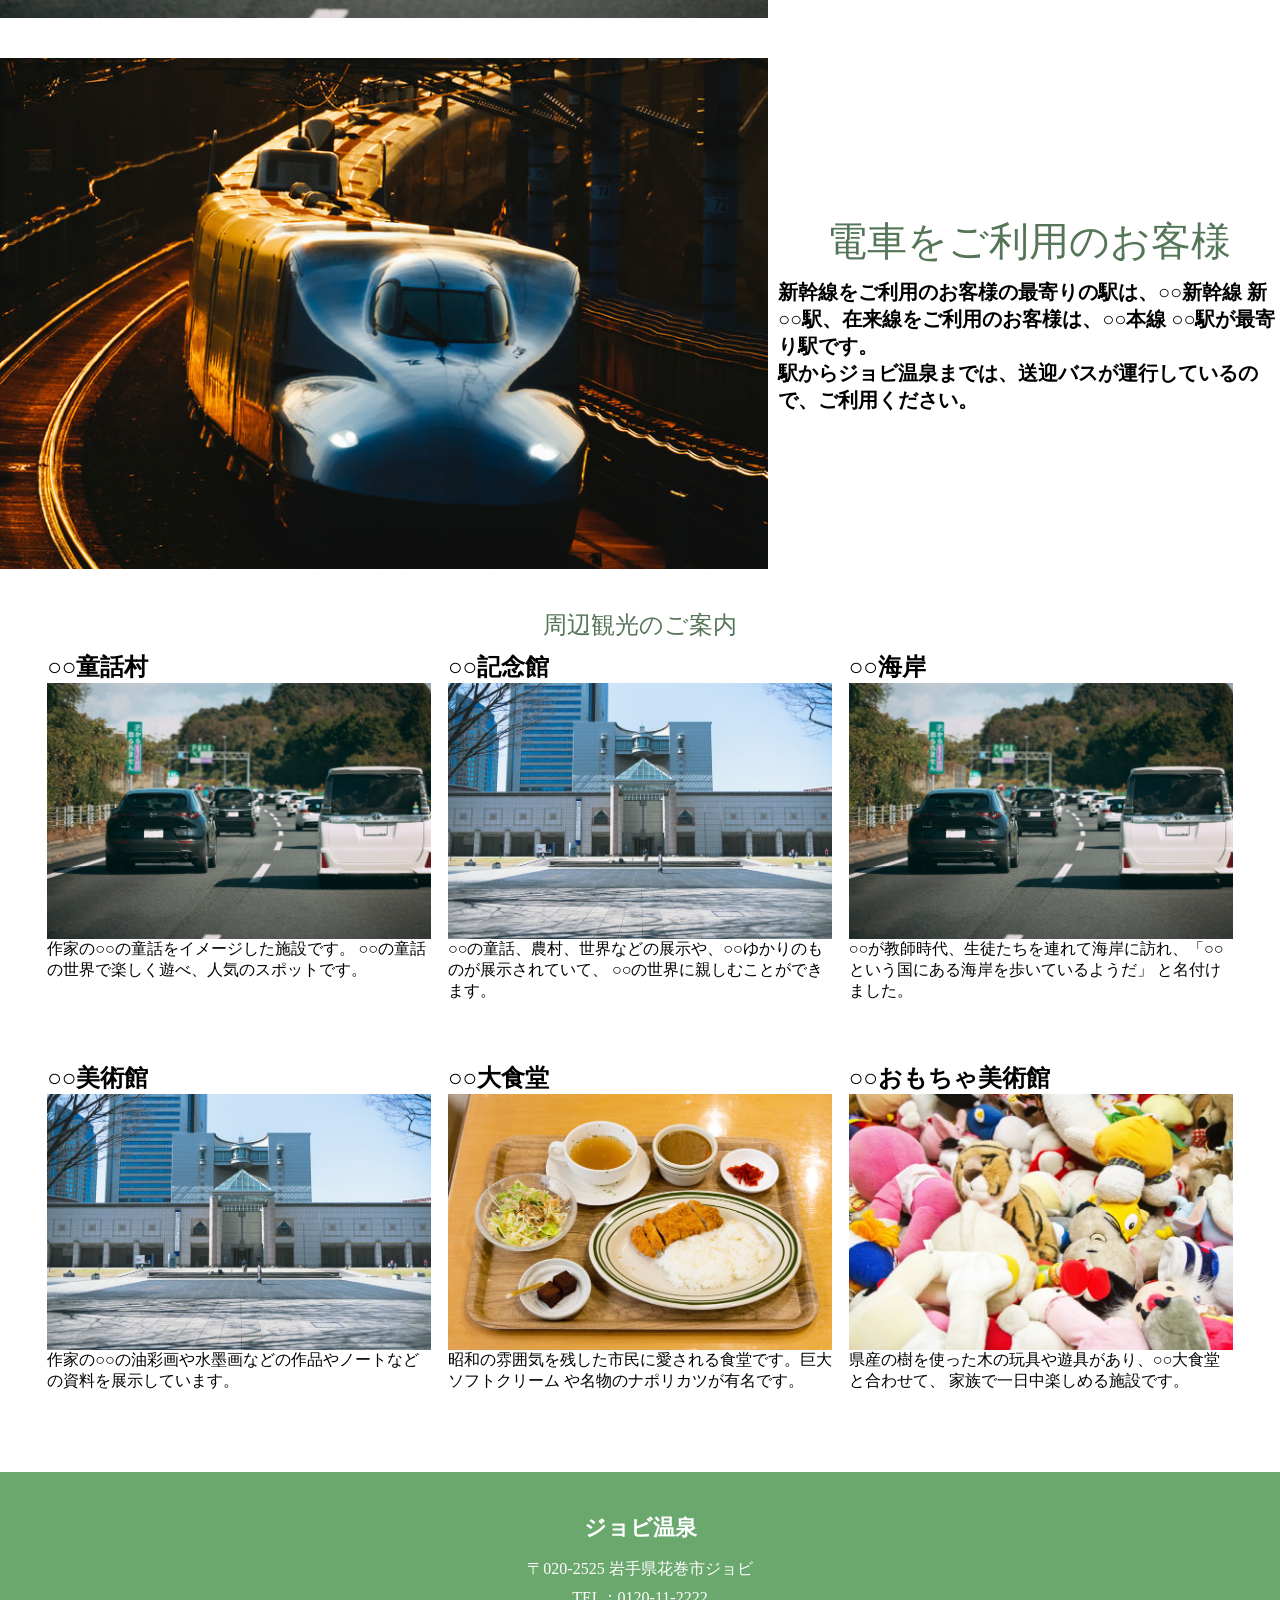
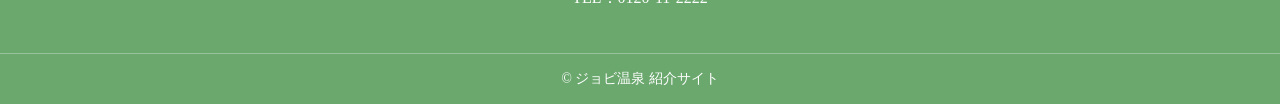
==== commit 15c78f78: "access.htmlに観光地を追加と画像の追加" ====
--- a/access.html
+++ b/access.html
@@ -68,7 +68,7 @@
 
         <div class="kanko">
             <h2 class="spot-name">○○記念館</h2>
-            <img src="img/car.jpg" alt="観光" class="kanko-list">
+            <img src="img/access-museum.jpg" alt="観光" class="kanko-list">
 
             <div class="kanko-access">
                 <p>○○の童話、農村、世界などの展示や、○○ゆかりのものが展示されていて、
@@ -87,7 +87,40 @@
                 </p>
             </div>
         </div>
+    </section>
 
+    <section class="spot">
+
+        <div class="kanko">
+            <h2>○○美術館</h2>
+            <img src="img/access-museum.jpg" alt="観光" class="kanko-list">
+
+            <div class="kanko-access">
+                <p>作家の○○の油彩画や水墨画などの作品やノートなどの資料を展示しています。</p>
+            </div>
+        </div>
+
+        <div class="kanko">
+            <h2 class="spot-name">○○大食堂</h2>
+            <img src="img/access-syokudo.jpg" alt="観光" class="kanko-list">
+
+            <div class="kanko-access">
+                <p>昭和の雰囲気を残した市民に愛される食堂です。巨大ソフトクリーム
+                や名物のナポリカツが有名です。
+                </p>
+            </div>
+        </div>
+
+        <div class="kanko">
+            <h2>○○おもちゃ美術館</h2>
+            <img src="img/access-hobby.jpg" alt="観光" class="kanko-list">
+
+            <div class="kanko-access">
+                <p>県産の樹を使った木の玩具や遊具があり、○○大食堂と合わせて、
+                家族で一日中楽しめる施設です。
+                </p>
+            </div>
+        </div>
     </section>
     </main>
     
--- a/css/access.css
+++ b/css/access.css
@@ -38,8 +38,8 @@
     display: inline-block;
     margin: 0 0.5% 20px;
     box-sizing: border-box;
-    align-items: center;
     text-align: left;
+    vertical-align: top;
 }
 
 /* 駐車場の画像 */
@@ -52,4 +52,4 @@
 .kanko-list {
     display: block;
     width: 100%;
-}+}
